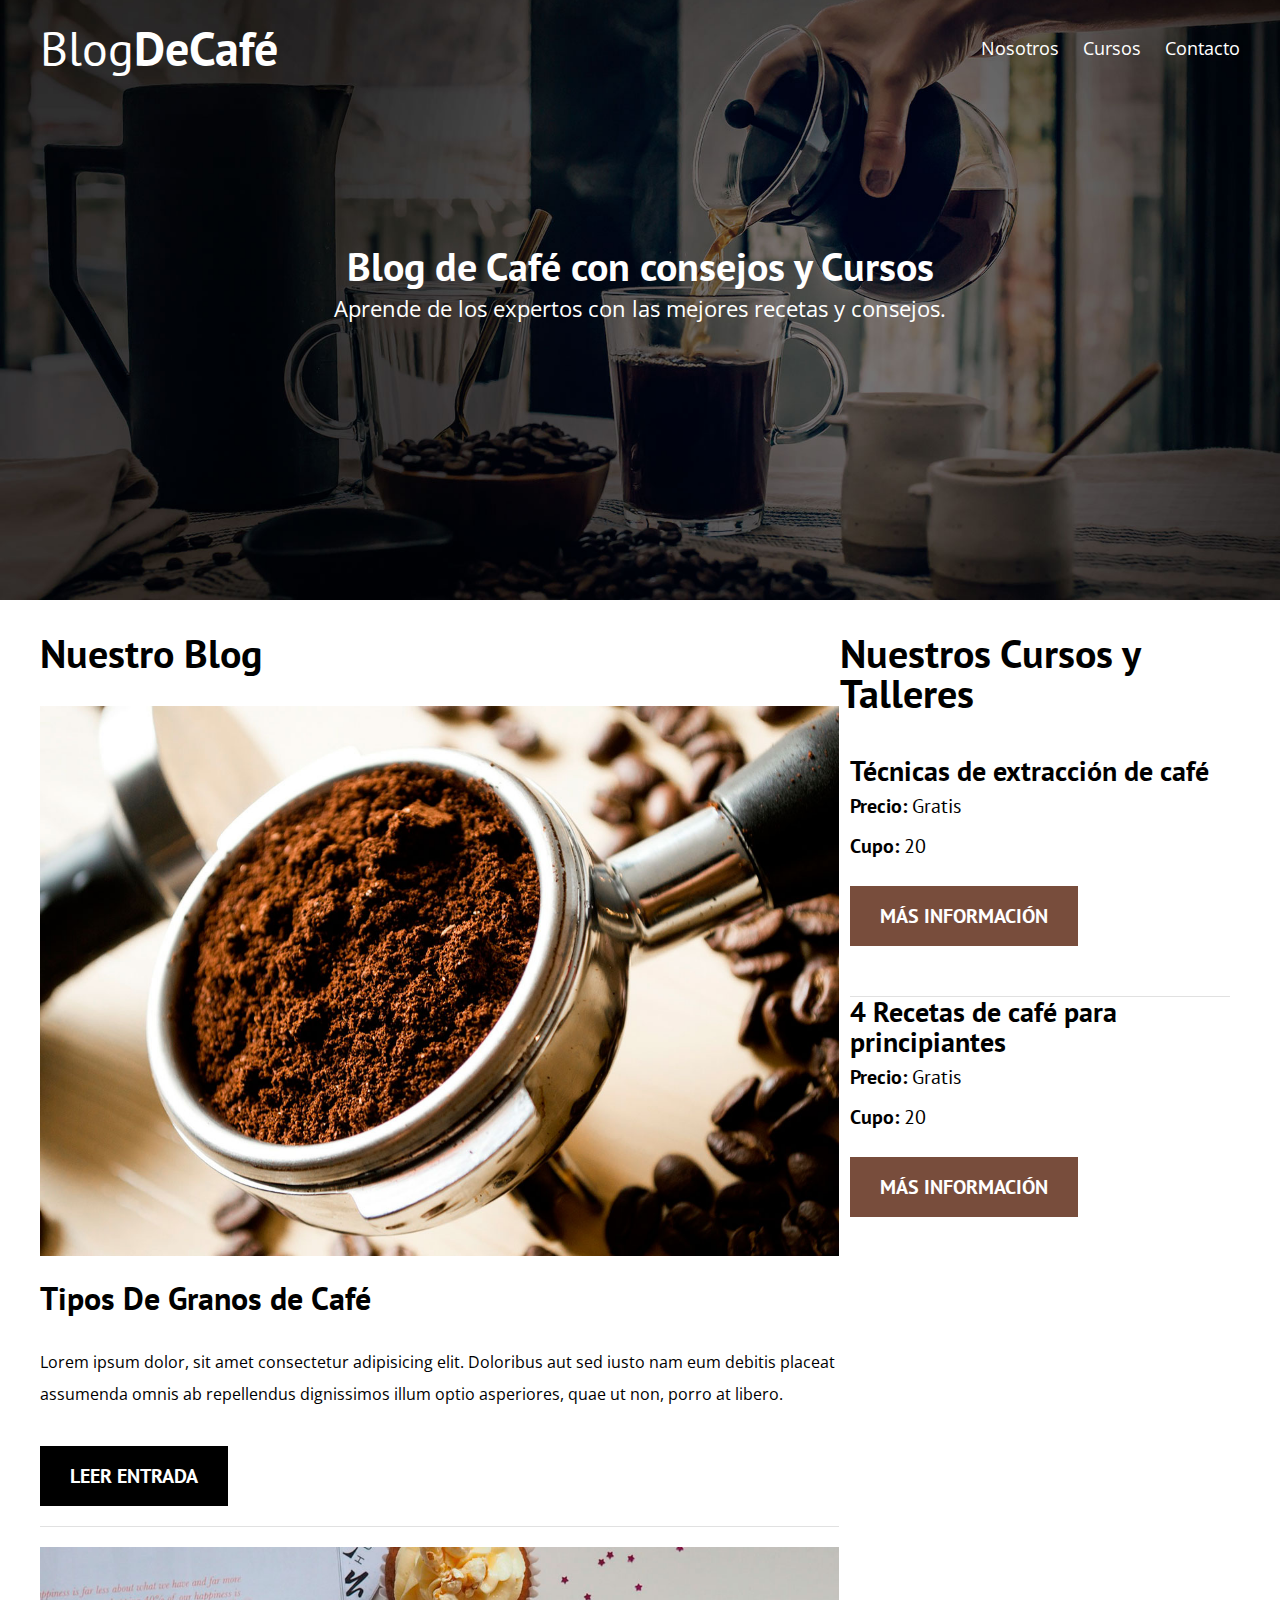
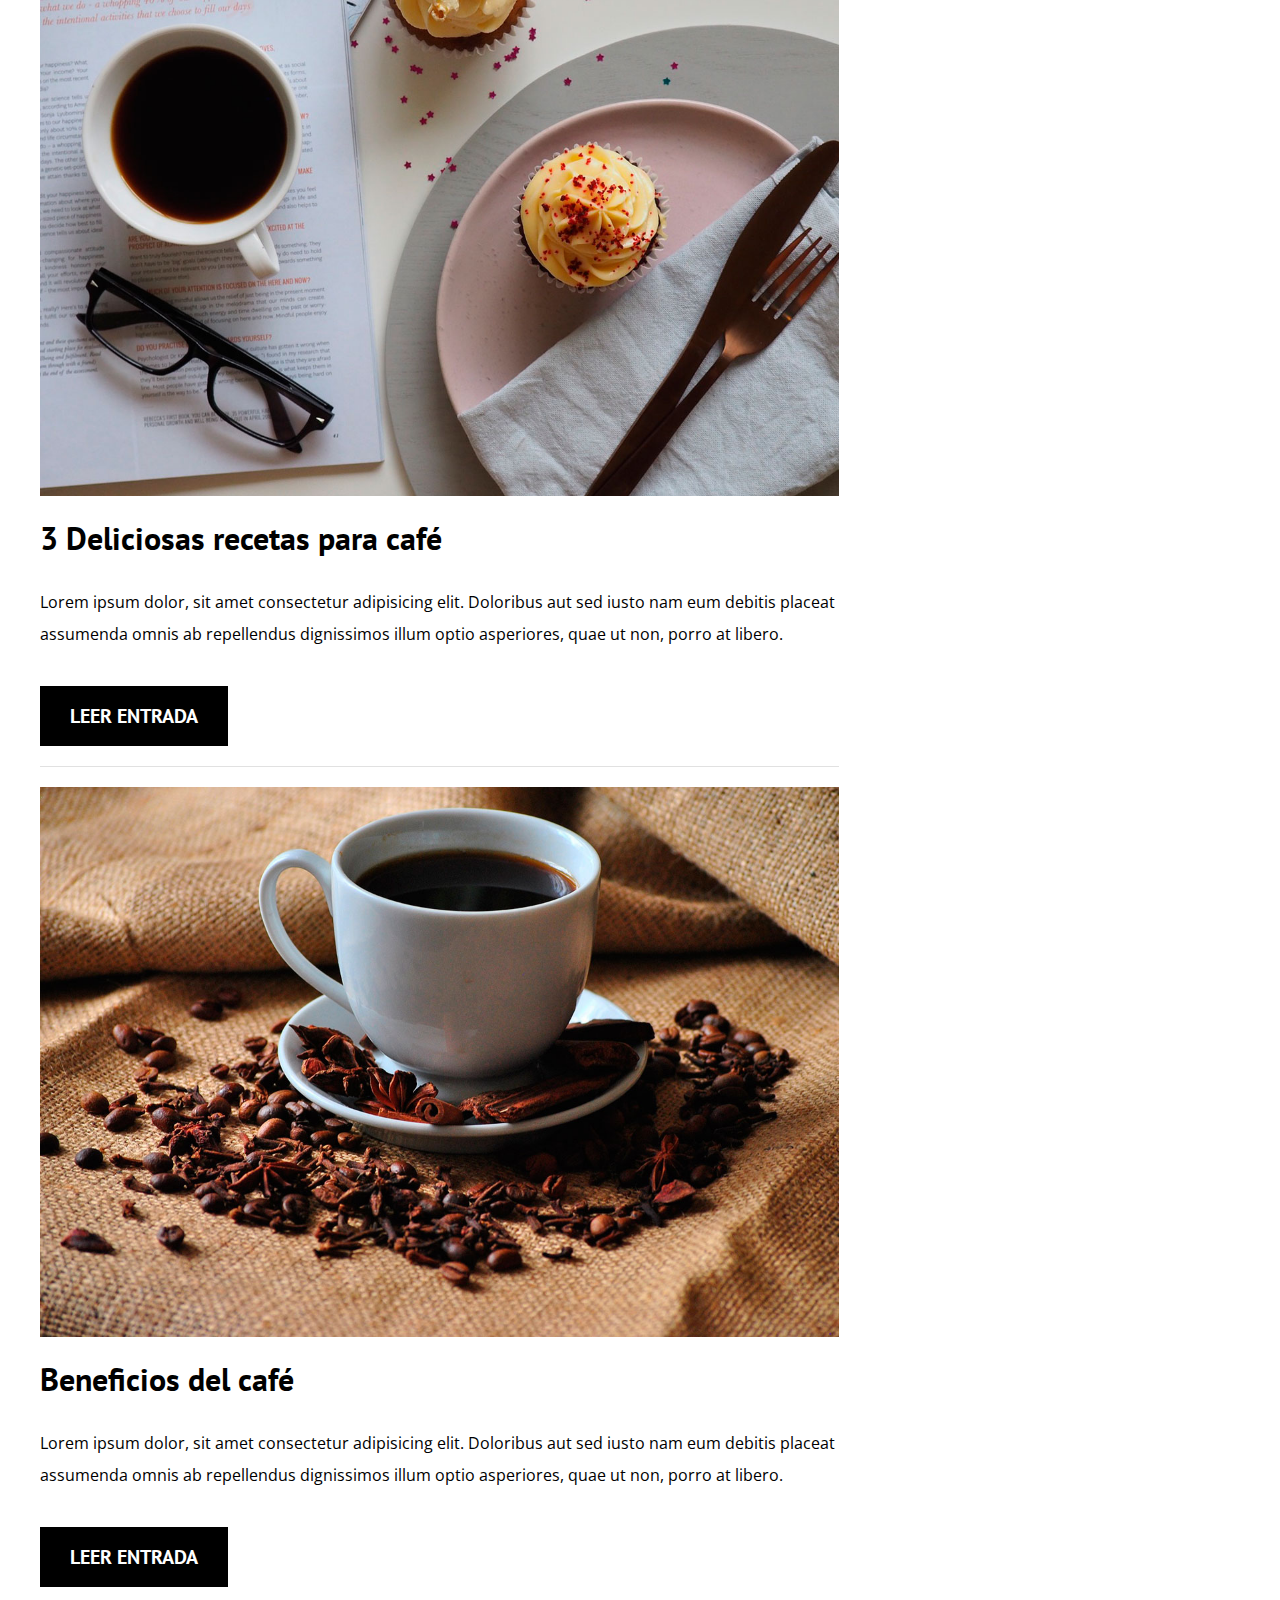
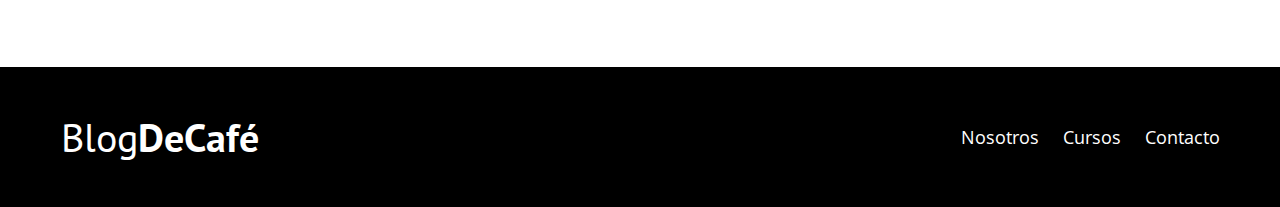
==== index.html @ 6cbf86b3 "Archivos de blogcafe subidos" ====
<!DOCTYPE html>
<html lang="en">

<head>
    <meta charset="UTF-8">
    <meta name="viewport" content="width=device-width, initial-scale=1.0">
    <meta http-equiv="X-UA-Compatible" content="ie=edge">
    <title>Blog de Café</title>
    <link href="https://fonts.googleapis.com/css2?family=Open+Sans&family=PT+Sans:wght@400;700&display=swap" rel="stylesheet">
    <link rel="stylesheet" href="css/normalize.css">
    <link rel="stylesheet" href="css/style.css">
</head>

<body>
    <header class="site-header">
        <div class="contenedor"><!--Inicio contenedor-->
            <div class="barra"><!--Inicio barra-->
                <a href="/">
                    <h1 class="no-margin">Blog<span>DeCafé</span></h1>
                </a>
                <nav class="navegacion">
                    <a href="nosotros.html">Nosotros</a>
                    <a href="cursos.html">Cursos</a>
                    <a href="contacto.html">Contacto</a>
                </nav>
            </div><!--fin barra-->

            <div class="texto-header">
                <h2 class="no-margin">Blog de Café con consejos y Cursos</h2>
                <p class="no-margin">Aprende de los expertos con las mejores recetas y consejos.</p>
            </div>    

        </div><!--fin contenedor-->
    </header>
    
    <div class="contenido-principal contenedor">
        <main class="blog">
            <h2>Nuestro Blog</h2>
            <article class="entrada-blog">
                <div class="imagen">
                    <img src="img/blog1.jpg" alt="Imagen blog">
                </div><!--imagen-->
                <div class="contenido-blog">
                    <h3 class="no-margin">Tipos De Granos de Café</h3>
                    <p>Lorem ipsum dolor, sit amet consectetur adipisicing elit. Doloribus aut sed iusto nam eum debitis placeat assumenda omnis ab repellendus dignissimos illum optio asperiores, quae ut non, porro at libero.</p>
                    <a href="entrada.html" class="btn btn-primario">Leer entrada</a>
                </div>
            </article>
            <article class="entrada-blog">
                <div class="imagen">
                    <img src="img/blog2.jpg" alt="Imagen blog">
                </div><!--imagen-->
                <div class="contenido-blog">
                    <h3 class="no-margin">3 Deliciosas recetas para café</h3>
                    <p>Lorem ipsum dolor, sit amet consectetur adipisicing elit. Doloribus aut sed iusto nam eum debitis placeat assumenda omnis ab repellendus dignissimos illum optio asperiores, quae ut non, porro at libero.</p>
                    <a href="entrada.html" class="btn btn-primario">Leer entrada</a>
                </div>
            </article>
            <article class="entrada-blog">
                <div class="imagen">
                    <img src="img/blog3.jpg" alt="Imagen blog">
                </div><!--imagen-->
                <div class="contenido-blog">
                    <h3 class="no-margin">Beneficios del café</h3>
                    <p>Lorem ipsum dolor, sit amet consectetur adipisicing elit. Doloribus aut sed iusto nam eum debitis placeat assumenda omnis ab repellendus dignissimos illum optio asperiores, quae ut non, porro at libero.</p>
                    <a href="entrada.html" class="btn btn-primario">Leer entrada</a>
                </div>
            </article>
        </main>
        <aside class="cursos">
            <h2>Nuestros Cursos y Talleres</h2>

            <ul class="cursos-lista">
                <li class="curso">
                    <h4 class="no-margin">Técnicas de extracción de café</h4>
                    <p class="no-margin">Precio: <span>Gratis</span></p>
                    <p class="no-margin">Cupo: <span>20</span></p>
                    <a href="cursos.html" class="btn btn-secundario">Más información</a>
                </li>
                <li class="curso">
                    <h4 class="no-margin">4 Recetas de café para principiantes</h4>
                    <p class="no-margin">Precio: <span>Gratis</span></p>
                    <p class="no-margin">Cupo: <span>20</span></p>
                    <a href="cursos.html" class="btn btn-secundario">Más información</a>
                </li>
            </ul>
        </aside>
    </div>

    <footer class="site-footer">
        <div class="contenedor">
            <div class="barra">
                <p class="no-margin">Blog<span>DeCafé</span></p>

                <nav class="navegacion">
                    <a href="nosotros.html">Nosotros</a>
                    <a href="cursos.html">Cursos</a>
                    <a href="contacto.html">Contacto</a>
                </nav>
            </div>
        </div>
    </footer>

</body>

</html>
---- css/style.css ----
/* apply a natural box layout model to all elements, but allowing components to change */

html {
    box-sizing: border-box;
    font-size: 62.5%; /** 1 rem = 16px **/
    }

*,
*:before,
*:after {
    box-sizing: inherit;
}

body {
    font-family: 'Open Sans', sans-serif;
    font-size: 1.6rem;
    line-height: 2;
}


/** Globales **/

.contenedor {
    max-width: 1200px;
    width: 95%;
    margin: 0 auto;
}

h1, h2, h3, h4 {
    font-family: 'PT Sans', sans-serif;
}

h1 {
    font-size: 4.8rem;
}

h2 {
    font-size: 4rem;
    line-height: 4rem;
}

h3 {
    font-size: 3.2rem;
}

h4 {
    font-size: 2.8rem;
    line-height: 3rem;
}

img {
    max-width: 100%;
}


/** Utilidades **/

.centrar-texto {
    text-align: center;
}
.no-margin {
    margin: 0;
}

/** Header **/

@media (min-width:768px) {
    .barra {
        display: flex;
        justify-content: space-between;
        align-items: center;
    }
}

.site-header {
    background-image: url(../img/banner.jpg);
    background-repeat: no-repeat;
    background-position: center center;
    background-size: cover;
    height: 60rem;
}
.site-header a {
    color: #ffffff;
    text-decoration: none;
}
.site-header h1 {
    text-align: center;
    font-weight: 400;
}
.site-header h1 span {
    font-weight: 700;
}

/** Navegacion **/

.navegacion a {
    text-align: center;
    display: block;
    font-size: 1.8rem;
    color: #ffffff;
    text-decoration: none;
}
@media (min-width: 768px) {
    .navegacion a {
        display: inline;
        margin-right: 2rem;
    }
    .navegacion a:last-of-type {
        margin: 0;
    }
}

/** Botones **/

.btn {
    display: block;
    text-align: center;
    padding: 1rem 3rem;
    margin: 2rem 0;
    color:  #ffffff;
    text-decoration: none;
    font-family: 'PT Sans', sans-serif;
    font-weight: 700;
    text-transform: uppercase;
    font-size: 2rem;
}
@media (min-width: 768px) {
    .btn {
        display: inline-block;
    }
}
.btn-primario {
    background-color: #000000;
}
.btn-secundario {
    background-color: #784d3c;
}

/** header texto **/

.texto-header {
    color: #ffffff;
    text-align: center;
    margin-top: 5rem;   
}
@media (min-width: 768px) {
    .texto-header {
        margin-top: 15rem;
    }
}
.texto-header p {
    font-size: 2.2rem;
}

/** Contenido Principal Home **/

.contenido-principal {
    display: flex;
    flex-wrap: wrap;
}
.blog,
.cursos {
    flex: 0 0 100%;
    /** Lo siguiente es lo mismo que la linea precedente **/
    /** flex-grow: 0; **/
    /** flex-shrink: 0; **/
    /** flex-basis: 100%; **/
    order: -1; /** Cambia el orden de cursos y lo pasa delante de blog, gracias a flexbox **/
}

@media (min-width: 768px) {
    .contenido-principal {
        justify-content: space-between;
    }
    .blog {
        flex-basis: 66.6%;
    }
    .cursos {
        flex-basis: calc(33.3%);
        order: 2;
    }
}

/** Opcional **/

/** Muestra las imagenes más pequeñas

.entrada-blog  {
    display: flex;
    justify-content: space-between;
}
.entrada-blog .imagen {
        flex: 0 0 40%;
}
.entrada-blog .contenido-blog {
    flex: 0 0 calc(60% - 2rem);
} 

**/

.entrada-blog {
    margin-bottom: 2rem;
    border-bottom: 1px solid #e1e1e1;
}
.entrada-blog:last-of-type {
    border: none;
}

/** Cursos sidebar **/

.cursos-lista {
    padding: 1rem;
    list-style: none;
}
.curso {
    padding-bottom: 3rem;
    border-bottom: 1px solid #e1e1e1;
}
.curso:last-of-type {
    border-bottom: none; 
}
.curso p {
    font-family: 'PT Sans', sans-serif;
    font-weight: 700;
    font-size: 2rem;
}
.curso p span {
    font-weight: 400;
}

/** Footer **/

.site-footer {
    background-color: #000000;
    padding: 3rem;
    margin-top: 4rem;
}
.site-footer p {
    color: #ffffff;
    font-size: 4rem;
    font-weight: 400;
    font-family: 'PT Sans', sans-serif;
    text-align: center;
}
.site-footer p span {
    font-weight: 700;
}
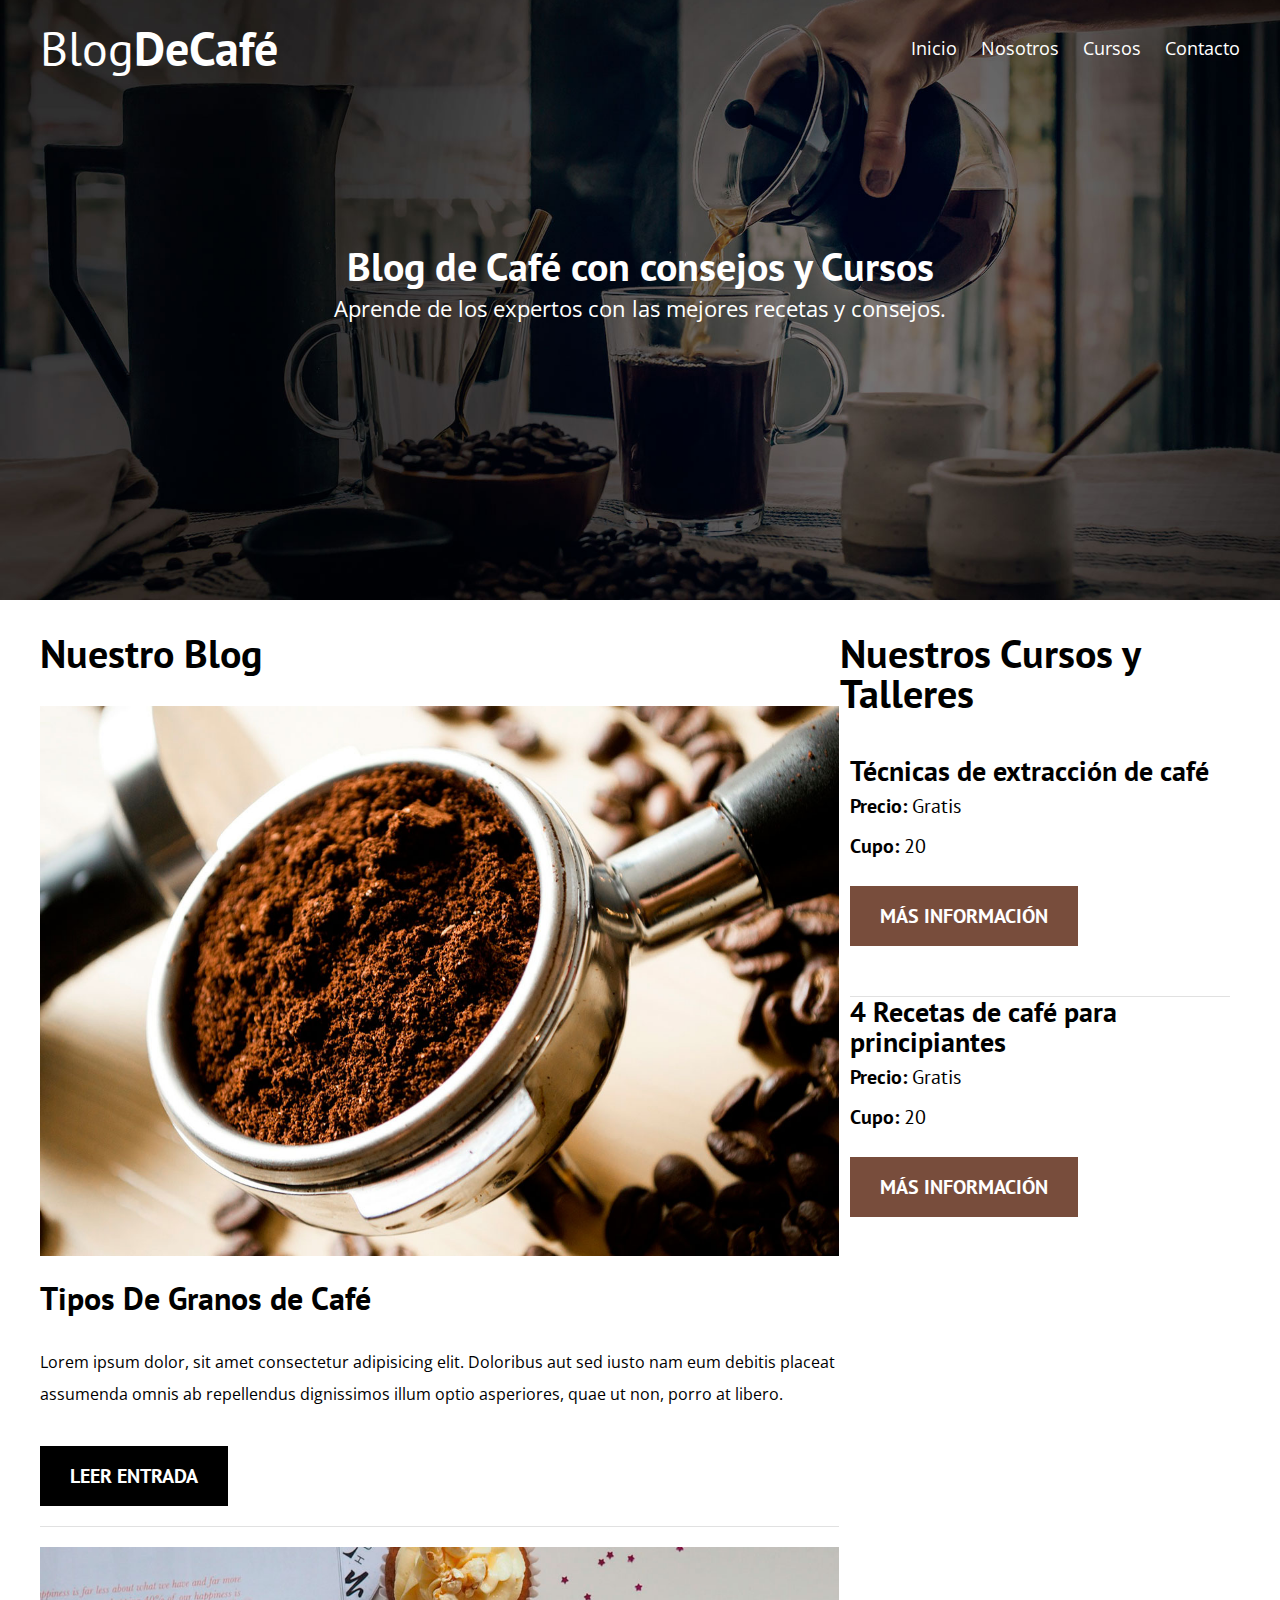
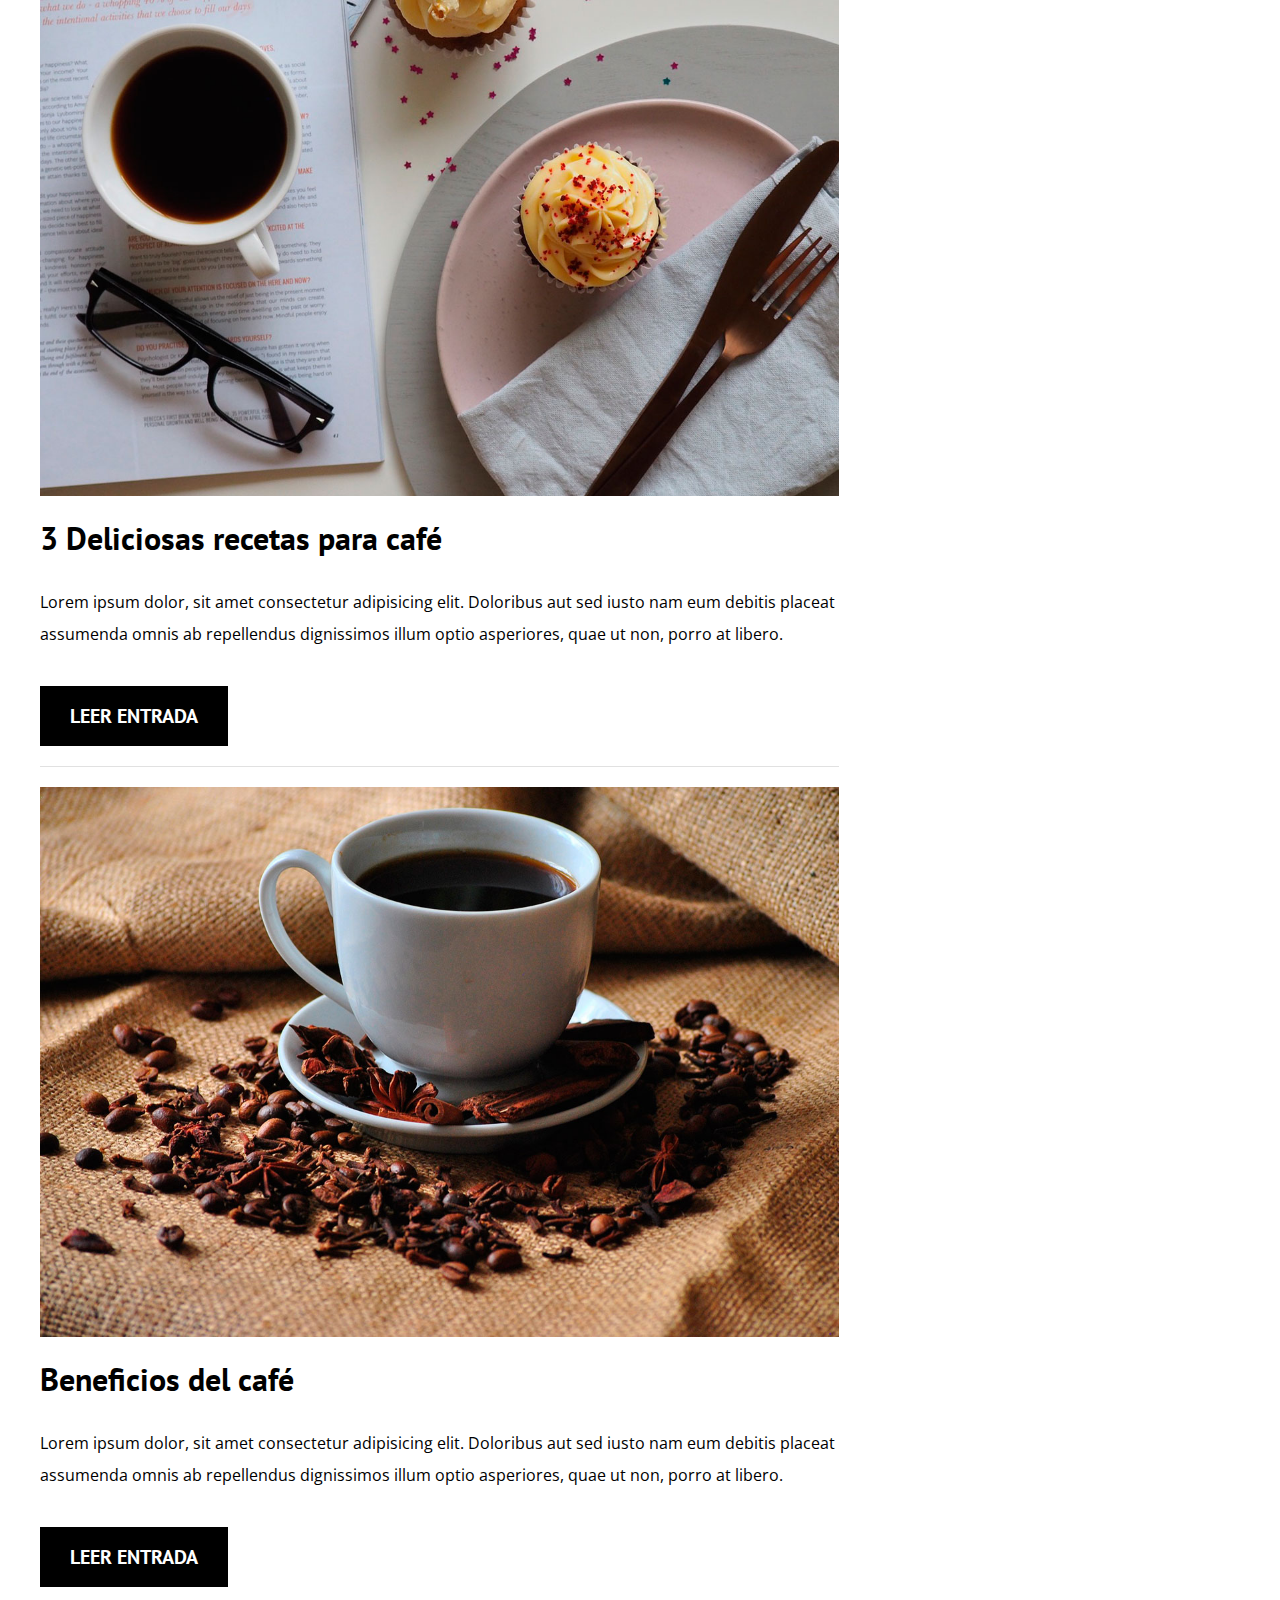
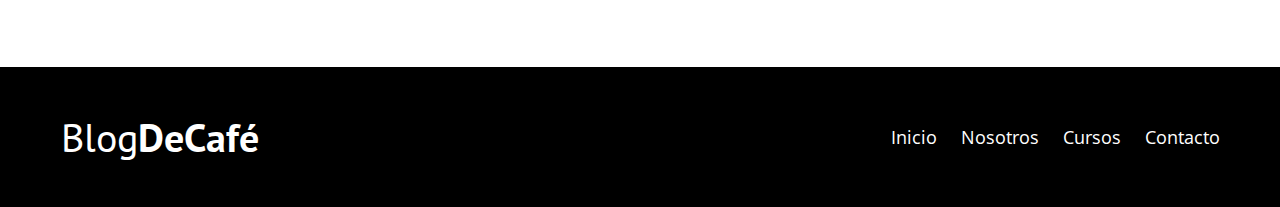
==== commit b71cf006: "Enlace a Inicio añadido al menu" ====
--- a/index.html
+++ b/index.html
@@ -1,11 +1,11 @@
 <!DOCTYPE html>
-<html lang="en">
+<html lang="es">
 
 <head>
     <meta charset="UTF-8">
     <meta name="viewport" content="width=device-width, initial-scale=1.0">
     <meta http-equiv="X-UA-Compatible" content="ie=edge">
-    <title>Blog de Café</title>
+    <title>Blog de Café. Por JP De la Torre. Javier Rodríguez</title>
     <link href="https://fonts.googleapis.com/css2?family=Open+Sans&family=PT+Sans:wght@400;700&display=swap" rel="stylesheet">
     <link rel="stylesheet" href="css/normalize.css">
     <link rel="stylesheet" href="css/style.css">
@@ -19,6 +19,7 @@
                     <h1 class="no-margin">Blog<span>DeCafé</span></h1>
                 </a>
                 <nav class="navegacion">
+                    <a href="index.html">Inicio</a>
                     <a href="nosotros.html">Nosotros</a>
                     <a href="cursos.html">Cursos</a>
                     <a href="contacto.html">Contacto</a>
@@ -93,6 +94,7 @@
                 <p class="no-margin">Blog<span>DeCafé</span></p>
 
                 <nav class="navegacion">
+                    <a href="index.html">Inicio</a>
                     <a href="nosotros.html">Nosotros</a>
                     <a href="cursos.html">Cursos</a>
                     <a href="contacto.html">Contacto</a>
--- a/css/style.css
+++ b/css/style.css
@@ -2,8 +2,9 @@
 
 html {
     box-sizing: border-box;
-    font-size: 62.5%; /** 1 rem = 16px **/
-    }
+    font-size: 62.5%;
+    /** 1 rem = 16px **/
+}
 
 *,
 *:before,
@@ -26,7 +27,10 @@
     margin: 0 auto;
 }
 
-h1, h2, h3, h4 {
+h1,
+h2,
+h3,
+h4 {
     font-family: 'PT Sans', sans-serif;
 }
 
@@ -58,9 +62,24 @@
 .centrar-texto {
     text-align: center;
 }
+
 .no-margin {
     margin: 0;
 }
+
+
+/** Grid **/
+
+@media (min-width: 768px) {
+    .grid {
+        display: flex;
+        justify-content: space-between;
+    }
+    .columnas-6 {
+        flex: 0 0 calc(50% - 1rem);
+    }
+}
+
 
 /** Header **/
 
@@ -79,17 +98,21 @@
     background-size: cover;
     height: 60rem;
 }
+
 .site-header a {
     color: #ffffff;
     text-decoration: none;
 }
+
 .site-header h1 {
     text-align: center;
     font-weight: 400;
 }
+
 .site-header h1 span {
     font-weight: 700;
 }
+
 
 /** Navegacion **/
 
@@ -100,6 +123,7 @@
     color: #ffffff;
     text-decoration: none;
 }
+
 @media (min-width: 768px) {
     .navegacion a {
         display: inline;
@@ -110,6 +134,7 @@
     }
 }
 
+
 /** Botones **/
 
 .btn {
@@ -117,40 +142,47 @@
     text-align: center;
     padding: 1rem 3rem;
     margin: 2rem 0;
-    color:  #ffffff;
+    color: #ffffff;
     text-decoration: none;
     font-family: 'PT Sans', sans-serif;
     font-weight: 700;
     text-transform: uppercase;
     font-size: 2rem;
 }
+
 @media (min-width: 768px) {
     .btn {
         display: inline-block;
     }
 }
+
 .btn-primario {
     background-color: #000000;
 }
+
 .btn-secundario {
     background-color: #784d3c;
 }
 
+
 /** header texto **/
 
 .texto-header {
     color: #ffffff;
     text-align: center;
-    margin-top: 5rem;   
-}
+    margin-top: 5rem;
+}
+
 @media (min-width: 768px) {
     .texto-header {
         margin-top: 15rem;
     }
 }
+
 .texto-header p {
     font-size: 2.2rem;
 }
+
 
 /** Contenido Principal Home **/
 
@@ -158,6 +190,7 @@
     display: flex;
     flex-wrap: wrap;
 }
+
 .blog,
 .cursos {
     flex: 0 0 100%;
@@ -165,7 +198,8 @@
     /** flex-grow: 0; **/
     /** flex-shrink: 0; **/
     /** flex-basis: 100%; **/
-    order: -1; /** Cambia el orden de cursos y lo pasa delante de blog, gracias a flexbox **/
+    order: -1;
+    /** Cambia el orden de cursos y lo pasa delante de blog, gracias a flexbox **/
 }
 
 @media (min-width: 768px) {
@@ -181,7 +215,9 @@
     }
 }
 
+
 /** Opcional **/
+
 
 /** Muestra las imagenes más pequeñas
 
@@ -194,7 +230,7 @@
 }
 .entrada-blog .contenido-blog {
     flex: 0 0 calc(60% - 2rem);
-} 
+}
 
 **/
 
@@ -202,9 +238,11 @@
     margin-bottom: 2rem;
     border-bottom: 1px solid #e1e1e1;
 }
+
 .entrada-blog:last-of-type {
     border: none;
 }
+
 
 /** Cursos sidebar **/
 
@@ -212,21 +250,26 @@
     padding: 1rem;
     list-style: none;
 }
+
 .curso {
     padding-bottom: 3rem;
     border-bottom: 1px solid #e1e1e1;
 }
+
 .curso:last-of-type {
-    border-bottom: none; 
-}
+    border-bottom: none;
+}
+
 .curso p {
     font-family: 'PT Sans', sans-serif;
     font-weight: 700;
     font-size: 2rem;
 }
+
 .curso p span {
     font-weight: 400;
 }
+
 
 /** Footer **/
 
@@ -235,6 +278,7 @@
     padding: 3rem;
     margin-top: 4rem;
 }
+
 .site-footer p {
     color: #ffffff;
     font-size: 4rem;
@@ -242,6 +286,7 @@
     font-family: 'PT Sans', sans-serif;
     text-align: center;
 }
+
 .site-footer p span {
     font-weight: 700;
 }